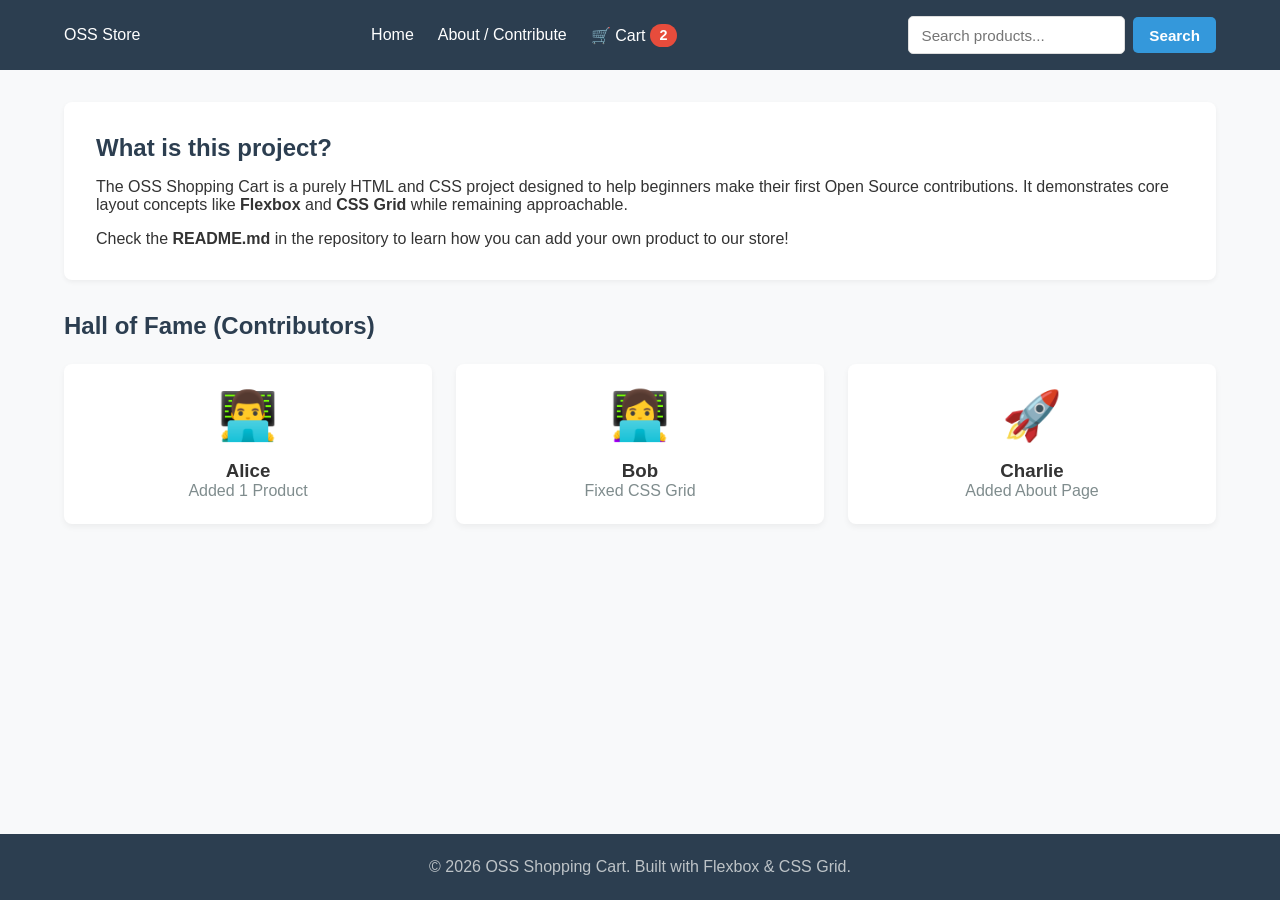
==== src/about.html @ 7c5ef5cb "Clean up HTML formatting in about.html Removed unnecessary line breaks in the project description se" ====
<!doctype html>
<html lang="en">
  <head>
    <meta charset="UTF-8" />
    <meta name="viewport" content="width=device-width, initial-scale=1.0" />
    <title>About Us - OSS Store</title>
    <link rel="stylesheet" href="style.css" />
  </head>

  <body>
    <nav>
      <a href="index.html" class="logo">OSS Store</a>

      <div class="nav-links">
        <a href="index.html">Home</a>
        <a href="about.html">About / Contribute</a>
        <a href="cart.html" class="cart-link">
          🛒 Cart <span class="cart-badge">2</span>
        </a>
      </div>

      <form class="search-form" action="index.html" method="get" role="search">
        <input
          type="search"
          name="q"
          placeholder="Search products..."
          aria-label="Search products"
        />
        <button type="submit">Search</button>
      </form>
    </nav>

    <main>
      <div class="about-section">
        <section
          style="
            background: white;
            padding: 2rem;
            border-radius: 8px;
            box-shadow: 0 2px 5px rgba(0, 0, 0, 0.05);
          "
        >
          <h2 style="color: #2c3e50; margin-bottom: 1rem">What is this project?</h2>

          <p style="margin-bottom: 1rem">
            The OSS Shopping Cart is a purely HTML and CSS project designed to
            help beginners make their first Open Source contributions. It
            demonstrates core layout concepts like
            <strong>Flexbox</strong> and <strong>CSS Grid</strong> while
            remaining approachable.
          </p>

          <p>
            Check the <strong>README.md</strong> in the repository to learn how
            you can add your own product to our store!
          </p>
        </section>

        <section>
          <h2 style="color: #2c3e50; margin-bottom: 1.5rem">
            Hall of Fame (Contributors)
          </h2>

          <!-- Contributors Grid using CSS Grid -->
          <div class="contributor-grid">
            <div class="contributor-card">
              <div class="avatar">👨‍💻</div>
              <h3>Alice</h3>
              <p style="color: #7f8c8d">Added 1 Product</p>
            </div>

            <div class="contributor-card">
              <div class="avatar">👩‍💻</div>
              <h3>Bob</h3>
              <p style="color: #7f8c8d">Fixed CSS Grid</p>
            </div>

            <div class="contributor-card">
              <div class="avatar">🚀</div>
              <h3>Charlie</h3>
              <p style="color: #7f8c8d">Added About Page</p>
            </div>

            <!-- NEW CONTRIBUTORS: Add your contributor card here! -->
          </div>
        </section>
      </div>
    </main>

    <footer>
      <p>&copy; 2026 OSS Shopping Cart. Built with Flexbox & CSS Grid.</p>
    </footer>
  </body>
</html>
---- src/style.css ----
/* Reset */
* {
  box-sizing: border-box;
  margin: 0;
  padding: 0;
}

body {
  font-family: "Segoe UI", sans-serif;
  background-color: #f8f9fa;
  color: #333;
  display: flex;
  flex-direction: column;
  min-height: 100vh;
}

/* Navigation (Flexbox) */
nav {
  display: flex;
  justify-content: space-between;
  align-items: center;
  flex-wrap: wrap;
  gap: 1rem;
  background-color: #2c3e50;
  padding: 1rem 5%;
  color: white;
}

/* Logo */
.logo {
  color: white;
  text-decoration: none;
}

/* Navigation Links */
.nav-links {
  display: flex;
  gap: 1.5rem;
  align-items: center;
}

.nav-links a {
  color: white;
  text-decoration: none;
  font-weight: 500;
  transition: color 0.3s;
}

.nav-links a:hover {
  color: #3498db;
}

/* Cart Badge */
.cart-badge {
  background-color: #e74c3c;
  padding: 0.2rem 0.6rem;
  border-radius: 12px;
  font-size: 0.9rem;
  font-weight: bold;
}

/* Search Bar (Flexbox) */
.search-form {
  display: flex;
  align-items: center;
  gap: 0.5rem;
}

.search-form input {
  padding: 0.6rem 0.8rem;
  border: 1px solid #ddd;
  border-radius: 5px;
  outline: none;
  font-size: 0.95rem;
  min-width: 180px;
}

.search-form input:focus {
  border-color: #3498db;
}

.search-form button {
  padding: 0.6rem 1rem;
  background-color: #3498db;
  color: white;
  border: none;
  border-radius: 5px;
  cursor: pointer;
  font-size: 0.95rem;
  font-weight: bold;
  transition: background-color 0.2s;
}

.search-form button:hover {
  background-color: #2980b9;
}

/* Main Content */
main {
  flex: 1;
  padding: 2rem 5%;
}

/* Hero Section (Flexbox) */
.hero {
  display: flex;
  flex-direction: column;
  align-items: center;
  justify-content: center;
  text-align: center;
  background-color: #3498db;
  color: white;
  padding: 3rem 2rem;
  border-radius: 10px;
  margin-bottom: 2rem;
}

.hero h2 {
  font-size: 2.5rem;
  margin-bottom: 1rem;
}

.hero p {
  font-size: 1.2rem;
  max-width: 600px;
}

/* Categories (Grid) */
.categories {
  margin-bottom: 3rem;
}

.category-grid {
  display: grid;
  grid-template-columns: repeat(auto-fit, minmax(150px, 1fr));
  gap: 1rem;
  margin-top: 1rem;
}

.category-card {
  background: white;
  padding: 1.5rem;
  text-align: center;
  border-radius: 8px;
  box-shadow: 0 2px 5px rgba(0, 0, 0, 0.05);
  font-weight: bold;
  color: #2c3e50;
  border: 1px solid #e1e8ed;
}

/* Products (Grid) */
.products-header {
  display: flex;
  justify-content: space-between;
  align-items: center;
  margin-bottom: 1.5rem;
}

.product-grid {
  display: grid;
  grid-template-columns: repeat(auto-fill, minmax(220px, 1fr));
  gap: 1.5rem;
}

.product-card {
  display: flex;
  flex-direction: column;
  background: #fff;
  border-radius: 8px;
  padding: 1.5rem;
  text-align: center;
  box-shadow: 0 4px 6px rgba(0, 0, 0, 0.1);
  transition: transform 0.2s;
  border: 1px solid #eee;
}

.product-card:hover {
  transform: translateY(-5px);
}

.product-image {
  font-size: 4rem;
  margin-bottom: 1rem;
}

.product-card h3 {
  margin-bottom: 0.5rem;
  color: #2c3e50;
}

.price {
  color: #e74c3c;
  font-weight: bold;
  font-size: 1.2rem;
  margin-bottom: 1rem;
  flex-grow: 1;
}

.add-to-cart {
  background-color: #3498db;
  color: white;
  border: none;
  padding: 0.7rem 1rem;
  border-radius: 4px;
  cursor: pointer;
  font-size: 1rem;
  font-weight: bold;
  transition: 0.2s;
}

.add-to-cart:hover {
  background-color: #2980b9;
}

/* Dedicated Cart Page Layout (Grid & Flexbox) */
.cart-page-layout {
  display: grid;
  grid-template-columns: 2fr 1fr;
  gap: 2rem;
}

.cart-list {
  display: flex;
  flex-direction: column;
  gap: 1rem;
}

.cart-list-item {
  display: flex;
  align-items: center;
  justify-content: space-between;
  background: white;
  padding: 1rem;
  border-radius: 8px;
  box-shadow: 0 2px 4px rgba(0, 0, 0, 0.05);
}

.cart-item-details {
  display: flex;
  align-items: center;
  gap: 1rem;
}

.cart-item-img {
  font-size: 2.5rem;
}

.cart-summary {
  background: white;
  padding: 1.5rem;
  border-radius: 8px;
  box-shadow: 0 4px 6px rgba(0, 0, 0, 0.1);
  height: fit-content;
  display: flex;
  flex-direction: column;
  gap: 1rem;
}

.summary-row {
  display: flex;
  justify-content: space-between;
  border-bottom: 1px solid #eee;
  padding-bottom: 0.5rem;
}

.summary-total {
  display: flex;
  justify-content: space-between;
  font-size: 1.3rem;
  font-weight: bold;
  margin-top: 0.5rem;
}

.checkout-btn {
  background-color: #2ecc71;
  color: white;
  border: none;
  padding: 1rem;
  border-radius: 4px;
  font-size: 1.1rem;
  font-weight: bold;
  cursor: pointer;
  transition: 0.2s;
}

.checkout-btn:hover {
  background-color: #27ae60;
}

/* About Page (Grid + Flexbox) */
.about-section {
  display: flex;
  flex-direction: column;
  gap: 2rem;
}

.contributor-grid {
  display: grid;
  grid-template-columns: repeat(auto-fit, minmax(200px, 1fr));
  gap: 1.5rem;
}

.contributor-card {
  display: flex;
  flex-direction: column;
  align-items: center;
  background: white;
  padding: 1.5rem;
  border-radius: 8px;
  box-shadow: 0 3px 6px rgba(0, 0, 0, 0.05);
}

.avatar {
  font-size: 3rem;
  margin-bottom: 1rem;
}

/* Footer (Flexbox) */
footer {
  display: flex;
  justify-content: center;
  align-items: center;
  padding: 1.5rem;
  background-color: #2c3e50;
  color: #bdc3c7;
  margin-top: auto;
}

/* Responsive Navigation */
@media (max-width: 900px) {
  nav {
    justify-content: center;
  }

  .search-form {
    width: 100%;
  }

  .search-form input {
    flex: 1;
    min-width: 0;
  }
}

/* Mobile Screens */
@media (max-width: 480px) {
  nav {
    flex-direction: column;
    align-items: stretch;
  }

  .nav-links {
    flex-wrap: wrap;
    justify-content: center;
    gap: 1rem;
  }

  .search-form {
    width: 100%;
  }

  .search-form input {
    flex: 1;
    min-width: 0;
  }

  .hero h2 {
    font-size: 1.8rem;
  }

  .products-header {
    flex-direction: column;
    align-items: flex-start;
    gap: 0.5rem;
  }

  .cart-page-layout {
    grid-template-columns: 1fr;
  }
}
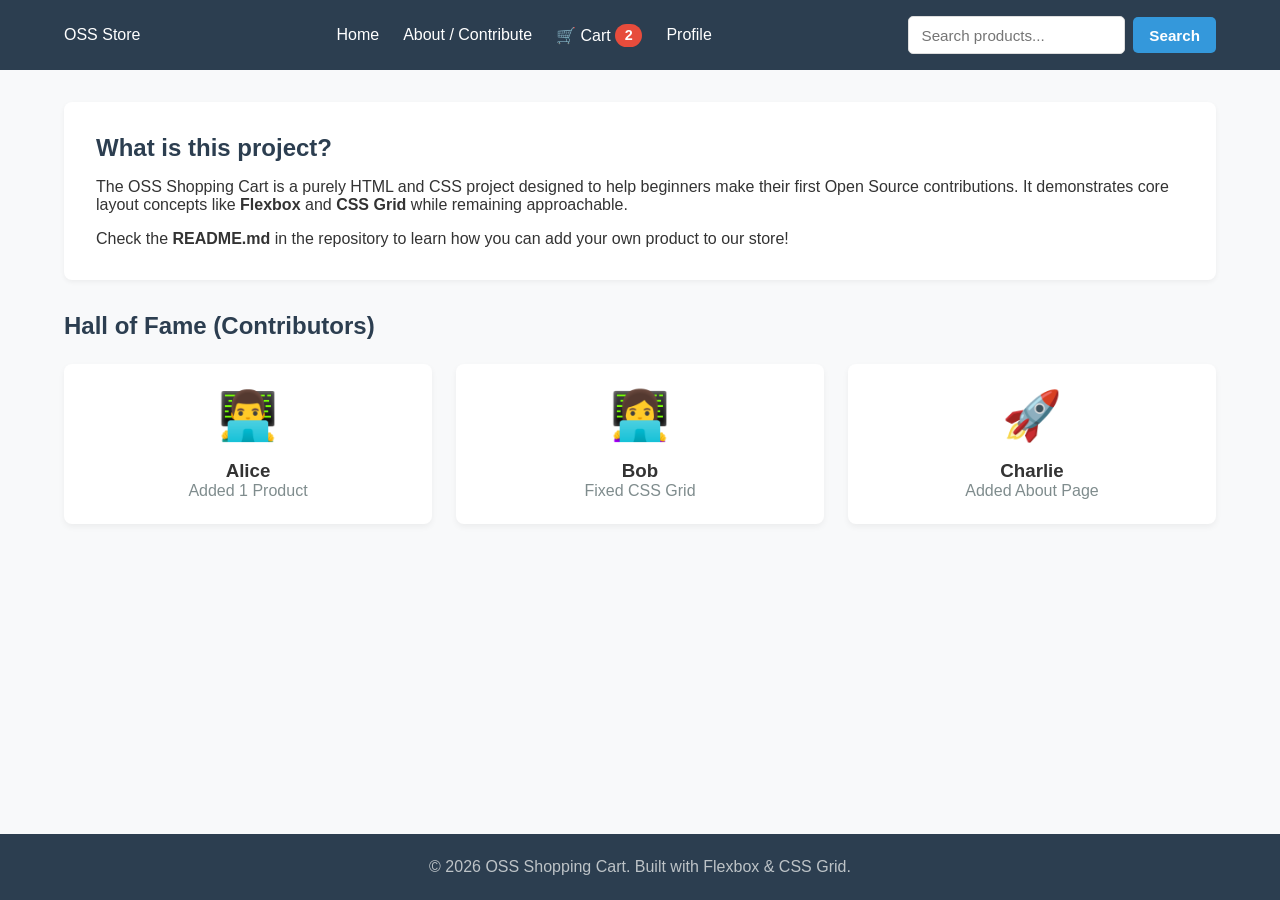
==== commit ae8475dc: "Add user profile page and navbar navigation" ====
--- a/src/about.html
+++ b/src/about.html
@@ -14,9 +14,8 @@
       <div class="nav-links">
         <a href="index.html">Home</a>
         <a href="about.html">About / Contribute</a>
-        <a href="cart.html" class="cart-link">
-          🛒 Cart <span class="cart-badge">2</span>
-        </a>
+        <a href="cart.html" class="cart-link"> 🛒 Cart <span class="cart-badge">2</span> </a>
+        <a href="profile.html">Profile</a>
       </div>
 
       <form class="search-form" action="index.html" method="get" role="search">
@@ -43,23 +42,19 @@
           <h2 style="color: #2c3e50; margin-bottom: 1rem">What is this project?</h2>
 
           <p style="margin-bottom: 1rem">
-            The OSS Shopping Cart is a purely HTML and CSS project designed to
-            help beginners make their first Open Source contributions. It
-            demonstrates core layout concepts like
-            <strong>Flexbox</strong> and <strong>CSS Grid</strong> while
-            remaining approachable.
+            The OSS Shopping Cart is a purely HTML and CSS project designed to help beginners make
+            their first Open Source contributions. It demonstrates core layout concepts like
+            <strong>Flexbox</strong> and <strong>CSS Grid</strong> while remaining approachable.
           </p>
 
           <p>
-            Check the <strong>README.md</strong> in the repository to learn how
-            you can add your own product to our store!
+            Check the <strong>README.md</strong> in the repository to learn how you can add your own
+            product to our store!
           </p>
         </section>
 
         <section>
-          <h2 style="color: #2c3e50; margin-bottom: 1.5rem">
-            Hall of Fame (Contributors)
-          </h2>
+          <h2 style="color: #2c3e50; margin-bottom: 1.5rem">Hall of Fame (Contributors)</h2>
 
           <!-- Contributors Grid using CSS Grid -->
           <div class="contributor-grid">
--- a/src/style.css
+++ b/src/style.css
@@ -315,6 +315,104 @@
   margin-bottom: 1rem;
 }
 
+/* Profile Page (Flexbox & Grid) */
+.profile-container {
+  display: flex;
+  justify-content: center;
+  align-items: center;
+  padding: 2rem 0;
+}
+
+.profile-card {
+  display: flex;
+  flex-direction: column;
+  align-items: center;
+  background: white;
+  border-radius: 8px;
+  padding: 2.5rem 2rem;
+  box-shadow: 0 4px 6px rgba(0, 0, 0, 0.1);
+  border: 1px solid #eee;
+  max-width: 460px;
+  width: 100%;
+  text-align: center;
+}
+
+.profile-avatar {
+  width: 96px;
+  height: 96px;
+  display: flex;
+  align-items: center;
+  justify-content: center;
+  font-size: 3.5rem;
+  background-color: #f0f4f8;
+  border-radius: 50%;
+  border: 3px solid #3498db;
+  margin-bottom: 1rem;
+}
+
+.profile-card h2 {
+  color: #2c3e50;
+  font-size: 1.8rem;
+  margin-bottom: 0.3rem;
+}
+
+.profile-email {
+  color: #7f8c8d;
+  font-size: 1rem;
+  margin-bottom: 1.5rem;
+}
+
+.profile-info-grid {
+  display: grid;
+  grid-template-columns: repeat(2, 1fr);
+  gap: 1rem;
+  width: 100%;
+  margin-bottom: 2rem;
+  padding: 1.2rem;
+  background-color: #f8f9fa;
+  border-radius: 6px;
+  border: 1px solid #e1e8ed;
+}
+
+.profile-info-item {
+  display: flex;
+  flex-direction: column;
+  align-items: flex-start;
+  gap: 0.25rem;
+  text-align: left;
+}
+
+.info-label {
+  font-size: 0.8rem;
+  color: #7f8c8d;
+  text-transform: uppercase;
+  letter-spacing: 0.5px;
+  font-weight: 600;
+}
+
+.info-value {
+  font-size: 0.95rem;
+  color: #2c3e50;
+  font-weight: 600;
+}
+
+.edit-profile-btn {
+  background-color: #3498db;
+  color: white;
+  border: none;
+  padding: 0.8rem 1.8rem;
+  border-radius: 4px;
+  cursor: pointer;
+  font-size: 1rem;
+  font-weight: bold;
+  transition: 0.2s;
+  width: 100%;
+}
+
+.edit-profile-btn:hover {
+  background-color: #2980b9;
+}
+
 /* Footer (Flexbox) */
 footer {
   display: flex;
@@ -377,4 +475,12 @@
   .cart-page-layout {
     grid-template-columns: 1fr;
   }
-}
+
+  .profile-info-grid {
+    grid-template-columns: 1fr;
+  }
+
+  .profile-card {
+    padding: 1.5rem 1rem;
+  }
+}
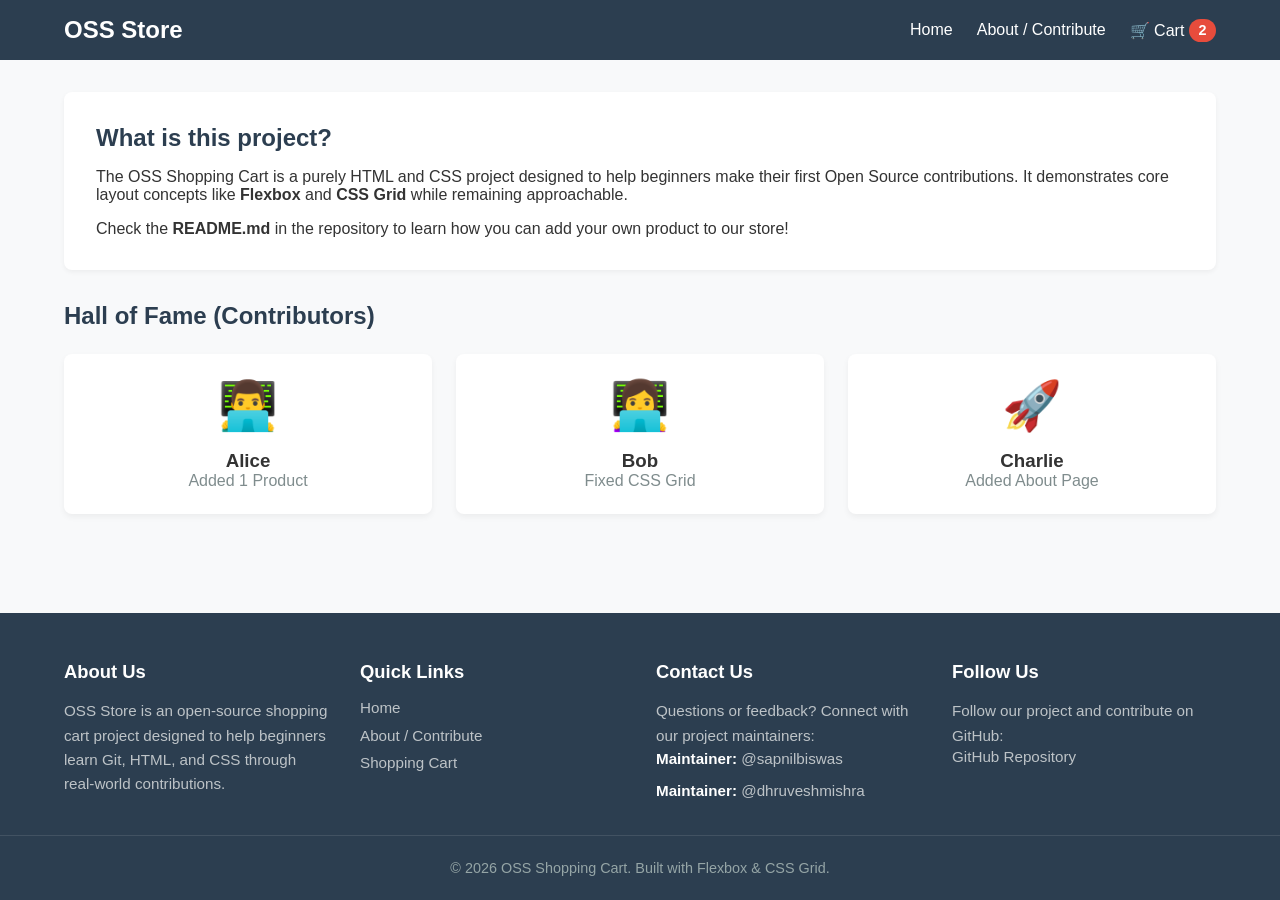
==== commit 4d3c1ade: "feat: enhance responsive footer layout" ====
--- a/src/about.html
+++ b/src/about.html
@@ -6,27 +6,14 @@
     <title>About Us - OSS Store</title>
     <link rel="stylesheet" href="style.css" />
   </head>
-
   <body>
     <nav>
-      <a href="index.html" class="logo">OSS Store</a>
-
+      <h1><a href="index.html" style="color: white; text-decoration: none">OSS Store</a></h1>
       <div class="nav-links">
         <a href="index.html">Home</a>
         <a href="about.html">About / Contribute</a>
-        <a href="cart.html" class="cart-link"> 🛒 Cart <span class="cart-badge">2</span> </a>
-        <a href="profile.html">Profile</a>
+        <a href="cart.html" class="cart-link">🛒 Cart <span class="cart-badge">2</span></a>
       </div>
-
-      <form class="search-form" action="index.html" method="get" role="search">
-        <input
-          type="search"
-          name="q"
-          placeholder="Search products..."
-          aria-label="Search products"
-        />
-        <button type="submit">Search</button>
-      </form>
     </nav>
 
     <main>
@@ -40,13 +27,11 @@
           "
         >
           <h2 style="color: #2c3e50; margin-bottom: 1rem">What is this project?</h2>
-
           <p style="margin-bottom: 1rem">
             The OSS Shopping Cart is a purely HTML and CSS project designed to help beginners make
             their first Open Source contributions. It demonstrates core layout concepts like
             <strong>Flexbox</strong> and <strong>CSS Grid</strong> while remaining approachable.
           </p>
-
           <p>
             Check the <strong>README.md</strong> in the repository to learn how you can add your own
             product to our store!
@@ -82,8 +67,59 @@
       </div>
     </main>
 
-    <footer>
-      <p>&copy; 2026 OSS Shopping Cart. Built with Flexbox & CSS Grid.</p>
+    <footer class="site-footer">
+      <div class="footer-container">
+        <!-- About Us -->
+        <div class="footer-col">
+          <h3>About Us</h3>
+          <p>
+            OSS Store is an open-source shopping cart project designed to help beginners learn Git,
+            HTML, and CSS through real-world contributions.
+          </p>
+        </div>
+
+        <!-- Quick Links -->
+        <div class="footer-col">
+          <h3>Quick Links</h3>
+          <ul class="footer-links">
+            <li><a href="index.html">Home</a></li>
+            <li><a href="about.html">About / Contribute</a></li>
+            <li><a href="cart.html">Shopping Cart</a></li>
+          </ul>
+        </div>
+
+        <!-- Contact Us -->
+        <div class="footer-col">
+          <h3>Contact Us</h3>
+          <p>Questions or feedback? Connect with our project maintainers:</p>
+          <ul class="footer-contact-list">
+            <li><span>Maintainer:</span> @sapnilbiswas</li>
+            <li><span>Maintainer:</span> @dhruveshmishra</li>
+          </ul>
+        </div>
+
+        <!-- Follow Us -->
+        <div class="footer-col">
+          <h3>Follow Us</h3>
+          <p>Follow our project and contribute on GitHub:</p>
+          <ul class="footer-links">
+            <li>
+              <a
+                href="https://github.com/harshfi/opensourceMiraiRgiFirstYear"
+                target="_blank"
+                rel="noopener noreferrer"
+              >
+                GitHub Repository
+              </a>
+            </li>
+          </ul>
+        </div>
+      </div>
+
+      <!-- Copyright Information -->
+      <div class="footer-bottom">
+        <p>&copy; 2026 OSS Shopping Cart. Built with Flexbox &amp; CSS Grid.</p>
+      </div>
     </footer>
   </body>
 </html>
--- a/src/style.css
+++ b/src/style.css
@@ -4,7 +4,6 @@
   margin: 0;
   padding: 0;
 }
-
 body {
   font-family: "Segoe UI", sans-serif;
   background-color: #f8f9fa;
@@ -19,38 +18,24 @@
   display: flex;
   justify-content: space-between;
   align-items: center;
-  flex-wrap: wrap;
-  gap: 1rem;
   background-color: #2c3e50;
   padding: 1rem 5%;
   color: white;
 }
-
-/* Logo */
-.logo {
-  color: white;
-  text-decoration: none;
-}
-
-/* Navigation Links */
 .nav-links {
   display: flex;
   gap: 1.5rem;
   align-items: center;
 }
-
 .nav-links a {
   color: white;
   text-decoration: none;
   font-weight: 500;
   transition: color 0.3s;
 }
-
 .nav-links a:hover {
   color: #3498db;
 }
-
-/* Cart Badge */
 .cart-badge {
   background-color: #e74c3c;
   padding: 0.2rem 0.6rem;
@@ -59,42 +44,6 @@
   font-weight: bold;
 }
 
-/* Search Bar (Flexbox) */
-.search-form {
-  display: flex;
-  align-items: center;
-  gap: 0.5rem;
-}
-
-.search-form input {
-  padding: 0.6rem 0.8rem;
-  border: 1px solid #ddd;
-  border-radius: 5px;
-  outline: none;
-  font-size: 0.95rem;
-  min-width: 180px;
-}
-
-.search-form input:focus {
-  border-color: #3498db;
-}
-
-.search-form button {
-  padding: 0.6rem 1rem;
-  background-color: #3498db;
-  color: white;
-  border: none;
-  border-radius: 5px;
-  cursor: pointer;
-  font-size: 0.95rem;
-  font-weight: bold;
-  transition: background-color 0.2s;
-}
-
-.search-form button:hover {
-  background-color: #2980b9;
-}
-
 /* Main Content */
 main {
   flex: 1;
@@ -114,12 +63,10 @@
   border-radius: 10px;
   margin-bottom: 2rem;
 }
-
 .hero h2 {
   font-size: 2.5rem;
   margin-bottom: 1rem;
 }
-
 .hero p {
   font-size: 1.2rem;
   max-width: 600px;
@@ -129,14 +76,12 @@
 .categories {
   margin-bottom: 3rem;
 }
-
 .category-grid {
   display: grid;
   grid-template-columns: repeat(auto-fit, minmax(150px, 1fr));
   gap: 1rem;
   margin-top: 1rem;
 }
-
 .category-card {
   background: white;
   padding: 1.5rem;
@@ -155,13 +100,11 @@
   align-items: center;
   margin-bottom: 1.5rem;
 }
-
 .product-grid {
   display: grid;
   grid-template-columns: repeat(auto-fill, minmax(220px, 1fr));
   gap: 1.5rem;
 }
-
 .product-card {
   display: flex;
   flex-direction: column;
@@ -173,21 +116,17 @@
   transition: transform 0.2s;
   border: 1px solid #eee;
 }
-
 .product-card:hover {
   transform: translateY(-5px);
 }
-
 .product-image {
   font-size: 4rem;
   margin-bottom: 1rem;
 }
-
 .product-card h3 {
   margin-bottom: 0.5rem;
   color: #2c3e50;
 }
-
 .price {
   color: #e74c3c;
   font-weight: bold;
@@ -195,7 +134,6 @@
   margin-bottom: 1rem;
   flex-grow: 1;
 }
-
 .add-to-cart {
   background-color: #3498db;
   color: white;
@@ -207,7 +145,6 @@
   font-weight: bold;
   transition: 0.2s;
 }
-
 .add-to-cart:hover {
   background-color: #2980b9;
 }
@@ -218,13 +155,16 @@
   grid-template-columns: 2fr 1fr;
   gap: 2rem;
 }
-
+@media (max-width: 768px) {
+  .cart-page-layout {
+    grid-template-columns: 1fr;
+  }
+}
 .cart-list {
   display: flex;
   flex-direction: column;
   gap: 1rem;
 }
-
 .cart-list-item {
   display: flex;
   align-items: center;
@@ -234,17 +174,14 @@
   border-radius: 8px;
   box-shadow: 0 2px 4px rgba(0, 0, 0, 0.05);
 }
-
 .cart-item-details {
   display: flex;
   align-items: center;
   gap: 1rem;
 }
-
 .cart-item-img {
   font-size: 2.5rem;
 }
-
 .cart-summary {
   background: white;
   padding: 1.5rem;
@@ -255,14 +192,12 @@
   flex-direction: column;
   gap: 1rem;
 }
-
 .summary-row {
   display: flex;
   justify-content: space-between;
   border-bottom: 1px solid #eee;
   padding-bottom: 0.5rem;
 }
-
 .summary-total {
   display: flex;
   justify-content: space-between;
@@ -270,7 +205,6 @@
   font-weight: bold;
   margin-top: 0.5rem;
 }
-
 .checkout-btn {
   background-color: #2ecc71;
   color: white;
@@ -282,7 +216,6 @@
   cursor: pointer;
   transition: 0.2s;
 }
-
 .checkout-btn:hover {
   background-color: #27ae60;
 }
@@ -293,13 +226,11 @@
   flex-direction: column;
   gap: 2rem;
 }
-
 .contributor-grid {
   display: grid;
   grid-template-columns: repeat(auto-fit, minmax(200px, 1fr));
   gap: 1.5rem;
 }
-
 .contributor-card {
   display: flex;
   flex-direction: column;
@@ -309,178 +240,101 @@
   border-radius: 8px;
   box-shadow: 0 3px 6px rgba(0, 0, 0, 0.05);
 }
-
 .avatar {
   font-size: 3rem;
   margin-bottom: 1rem;
 }
 
-/* Profile Page (Flexbox & Grid) */
-.profile-container {
-  display: flex;
-  justify-content: center;
-  align-items: center;
-  padding: 2rem 0;
-}
-
-.profile-card {
-  display: flex;
-  flex-direction: column;
-  align-items: center;
-  background: white;
-  border-radius: 8px;
-  padding: 2.5rem 2rem;
-  box-shadow: 0 4px 6px rgba(0, 0, 0, 0.1);
-  border: 1px solid #eee;
-  max-width: 460px;
-  width: 100%;
-  text-align: center;
-}
-
-.profile-avatar {
-  width: 96px;
-  height: 96px;
-  display: flex;
-  align-items: center;
-  justify-content: center;
-  font-size: 3.5rem;
-  background-color: #f0f4f8;
-  border-radius: 50%;
-  border: 3px solid #3498db;
-  margin-bottom: 1rem;
-}
-
-.profile-card h2 {
-  color: #2c3e50;
-  font-size: 1.8rem;
-  margin-bottom: 0.3rem;
-}
-
-.profile-email {
-  color: #7f8c8d;
-  font-size: 1rem;
-  margin-bottom: 1.5rem;
-}
-
-.profile-info-grid {
-  display: grid;
-  grid-template-columns: repeat(2, 1fr);
-  gap: 1rem;
-  width: 100%;
-  margin-bottom: 2rem;
-  padding: 1.2rem;
-  background-color: #f8f9fa;
-  border-radius: 6px;
-  border: 1px solid #e1e8ed;
-}
-
-.profile-info-item {
-  display: flex;
-  flex-direction: column;
-  align-items: flex-start;
-  gap: 0.25rem;
-  text-align: left;
-}
-
-.info-label {
-  font-size: 0.8rem;
-  color: #7f8c8d;
-  text-transform: uppercase;
-  letter-spacing: 0.5px;
-  font-weight: 600;
-}
-
-.info-value {
-  font-size: 0.95rem;
-  color: #2c3e50;
-  font-weight: 600;
-}
-
-.edit-profile-btn {
-  background-color: #3498db;
-  color: white;
-  border: none;
-  padding: 0.8rem 1.8rem;
-  border-radius: 4px;
-  cursor: pointer;
-  font-size: 1rem;
-  font-weight: bold;
-  transition: 0.2s;
-  width: 100%;
-}
-
-.edit-profile-btn:hover {
-  background-color: #2980b9;
-}
-
-/* Footer (Flexbox) */
+/* Footer (CSS Grid & Flexbox) */
 footer {
-  display: flex;
-  justify-content: center;
-  align-items: center;
-  padding: 1.5rem;
+  margin-top: auto;
   background-color: #2c3e50;
   color: #bdc3c7;
-  margin-top: auto;
-}
-
-/* Responsive Navigation */
+  display: flex;
+  flex-direction: column;
+}
+
+.footer-container {
+  display: grid;
+  grid-template-columns: repeat(4, 1fr);
+  gap: 2rem;
+  padding: 3rem 5% 2rem;
+  width: 100%;
+}
+
+.footer-col h3 {
+  color: #ffffff;
+  font-size: 1.15rem;
+  margin-bottom: 1rem;
+}
+
+.footer-col p {
+  font-size: 0.95rem;
+  line-height: 1.6;
+  color: #bdc3c7;
+}
+
+.footer-links,
+.footer-contact-list {
+  list-style: none;
+  padding: 0;
+  margin: 0;
+  display: flex;
+  flex-direction: column;
+  gap: 0.6rem;
+}
+
+.footer-links a {
+  color: #bdc3c7;
+  text-decoration: none;
+  font-size: 0.95rem;
+  transition:
+    color 0.2s,
+    padding-left 0.2s;
+  display: inline-block;
+}
+
+.footer-links a:hover {
+  color: #3498db;
+  padding-left: 4px;
+}
+
+.footer-contact-list li {
+  font-size: 0.95rem;
+  color: #bdc3c7;
+  line-height: 1.5;
+}
+
+.footer-contact-list li span {
+  color: #ffffff;
+  font-weight: 600;
+}
+
+.footer-bottom {
+  border-top: 1px solid rgba(255, 255, 255, 0.1);
+  padding: 1.5rem 5%;
+  text-align: center;
+  font-size: 0.9rem;
+  color: #95a5a6;
+}
+
+/* Tablet Screens (Footer) */
 @media (max-width: 900px) {
-  nav {
-    justify-content: center;
+  .footer-container {
+    grid-template-columns: repeat(2, 1fr);
+    gap: 2rem;
   }
-
-  .search-form {
-    width: 100%;
+}
+
+/* Mobile Screens (Footer) */
+@media (max-width: 480px) {
+  .footer-container {
+    grid-template-columns: 1fr;
+    gap: 1.5rem;
+    padding: 2rem 5% 1.5rem;
   }
 
-  .search-form input {
-    flex: 1;
-    min-width: 0;
+  .footer-bottom {
+    padding: 1rem 5%;
   }
 }
-
-/* Mobile Screens */
-@media (max-width: 480px) {
-  nav {
-    flex-direction: column;
-    align-items: stretch;
-  }
-
-  .nav-links {
-    flex-wrap: wrap;
-    justify-content: center;
-    gap: 1rem;
-  }
-
-  .search-form {
-    width: 100%;
-  }
-
-  .search-form input {
-    flex: 1;
-    min-width: 0;
-  }
-
-  .hero h2 {
-    font-size: 1.8rem;
-  }
-
-  .products-header {
-    flex-direction: column;
-    align-items: flex-start;
-    gap: 0.5rem;
-  }
-
-  .cart-page-layout {
-    grid-template-columns: 1fr;
-  }
-
-  .profile-info-grid {
-    grid-template-columns: 1fr;
-  }
-
-  .profile-card {
-    padding: 1.5rem 1rem;
-  }
-}
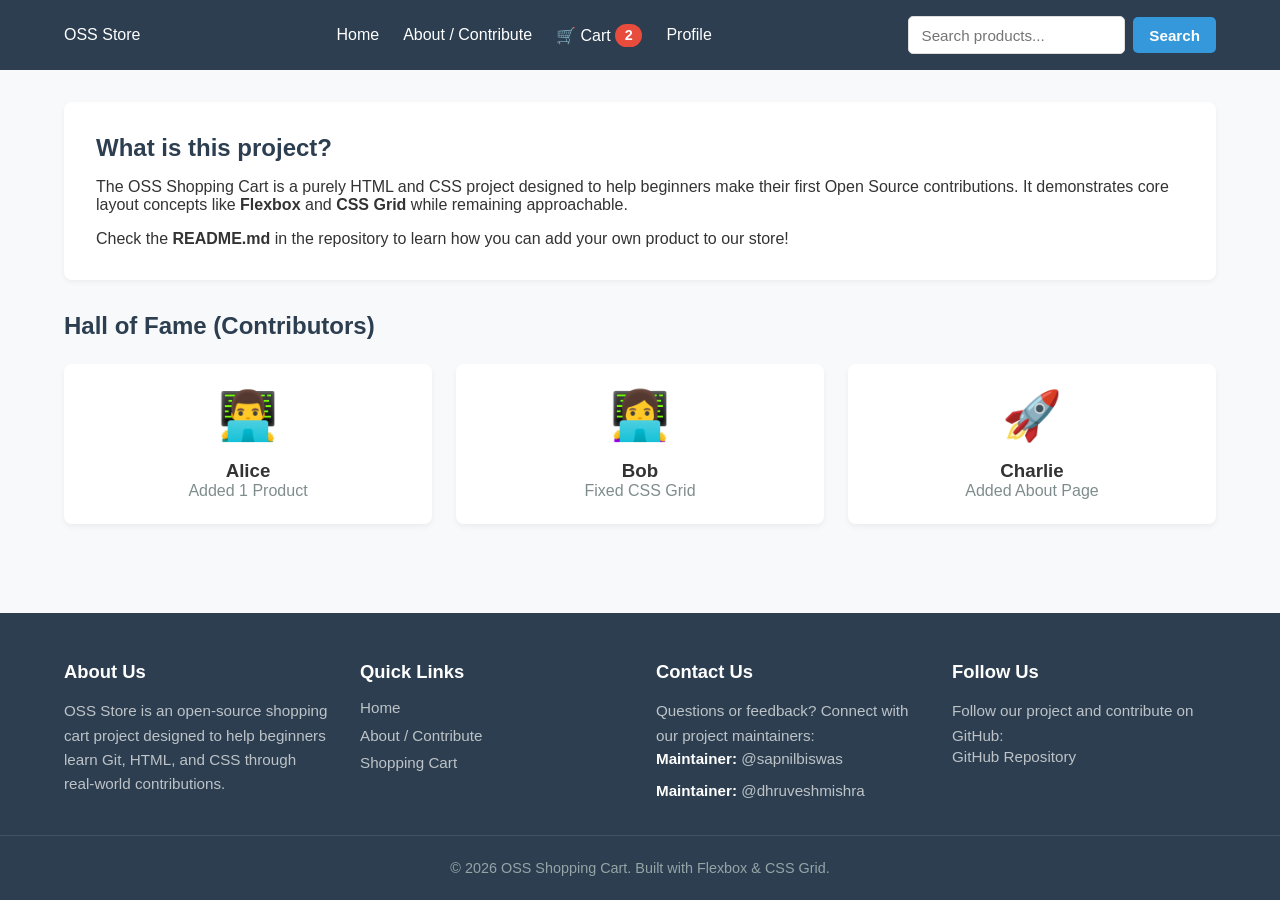
==== commit b8c90656: "Merge branch 'upstream/bg' into feat/enhance-footer-layout" ====
--- a/src/about.html
+++ b/src/about.html
@@ -6,14 +6,27 @@
     <title>About Us - OSS Store</title>
     <link rel="stylesheet" href="style.css" />
   </head>
+
   <body>
     <nav>
-      <h1><a href="index.html" style="color: white; text-decoration: none">OSS Store</a></h1>
+      <a href="index.html" class="logo">OSS Store</a>
+
       <div class="nav-links">
         <a href="index.html">Home</a>
         <a href="about.html">About / Contribute</a>
-        <a href="cart.html" class="cart-link">🛒 Cart <span class="cart-badge">2</span></a>
+        <a href="cart.html" class="cart-link"> 🛒 Cart <span class="cart-badge">2</span> </a>
+        <a href="profile.html">Profile</a>
       </div>
+
+      <form class="search-form" action="index.html" method="get" role="search">
+        <input
+          type="search"
+          name="q"
+          placeholder="Search products..."
+          aria-label="Search products"
+        />
+        <button type="submit">Search</button>
+      </form>
     </nav>
 
     <main>
@@ -27,11 +40,13 @@
           "
         >
           <h2 style="color: #2c3e50; margin-bottom: 1rem">What is this project?</h2>
+
           <p style="margin-bottom: 1rem">
             The OSS Shopping Cart is a purely HTML and CSS project designed to help beginners make
             their first Open Source contributions. It demonstrates core layout concepts like
             <strong>Flexbox</strong> and <strong>CSS Grid</strong> while remaining approachable.
           </p>
+
           <p>
             Check the <strong>README.md</strong> in the repository to learn how you can add your own
             product to our store!
--- a/src/style.css
+++ b/src/style.css
@@ -4,6 +4,7 @@
   margin: 0;
   padding: 0;
 }
+
 body {
   font-family: "Segoe UI", sans-serif;
   background-color: #f8f9fa;
@@ -18,24 +19,38 @@
   display: flex;
   justify-content: space-between;
   align-items: center;
+  flex-wrap: wrap;
+  gap: 1rem;
   background-color: #2c3e50;
   padding: 1rem 5%;
   color: white;
 }
+
+/* Logo */
+.logo {
+  color: white;
+  text-decoration: none;
+}
+
+/* Navigation Links */
 .nav-links {
   display: flex;
   gap: 1.5rem;
   align-items: center;
 }
+
 .nav-links a {
   color: white;
   text-decoration: none;
   font-weight: 500;
   transition: color 0.3s;
 }
+
 .nav-links a:hover {
   color: #3498db;
 }
+
+/* Cart Badge */
 .cart-badge {
   background-color: #e74c3c;
   padding: 0.2rem 0.6rem;
@@ -44,6 +59,42 @@
   font-weight: bold;
 }
 
+/* Search Bar (Flexbox) */
+.search-form {
+  display: flex;
+  align-items: center;
+  gap: 0.5rem;
+}
+
+.search-form input {
+  padding: 0.6rem 0.8rem;
+  border: 1px solid #ddd;
+  border-radius: 5px;
+  outline: none;
+  font-size: 0.95rem;
+  min-width: 180px;
+}
+
+.search-form input:focus {
+  border-color: #3498db;
+}
+
+.search-form button {
+  padding: 0.6rem 1rem;
+  background-color: #3498db;
+  color: white;
+  border: none;
+  border-radius: 5px;
+  cursor: pointer;
+  font-size: 0.95rem;
+  font-weight: bold;
+  transition: background-color 0.2s;
+}
+
+.search-form button:hover {
+  background-color: #2980b9;
+}
+
 /* Main Content */
 main {
   flex: 1;
@@ -63,10 +114,12 @@
   border-radius: 10px;
   margin-bottom: 2rem;
 }
+
 .hero h2 {
   font-size: 2.5rem;
   margin-bottom: 1rem;
 }
+
 .hero p {
   font-size: 1.2rem;
   max-width: 600px;
@@ -76,12 +129,14 @@
 .categories {
   margin-bottom: 3rem;
 }
+
 .category-grid {
   display: grid;
   grid-template-columns: repeat(auto-fit, minmax(150px, 1fr));
   gap: 1rem;
   margin-top: 1rem;
 }
+
 .category-card {
   background: white;
   padding: 1.5rem;
@@ -100,11 +155,13 @@
   align-items: center;
   margin-bottom: 1.5rem;
 }
+
 .product-grid {
   display: grid;
   grid-template-columns: repeat(auto-fill, minmax(220px, 1fr));
   gap: 1.5rem;
 }
+
 .product-card {
   display: flex;
   flex-direction: column;
@@ -116,17 +173,21 @@
   transition: transform 0.2s;
   border: 1px solid #eee;
 }
+
 .product-card:hover {
   transform: translateY(-5px);
 }
+
 .product-image {
   font-size: 4rem;
   margin-bottom: 1rem;
 }
+
 .product-card h3 {
   margin-bottom: 0.5rem;
   color: #2c3e50;
 }
+
 .price {
   color: #e74c3c;
   font-weight: bold;
@@ -134,6 +195,7 @@
   margin-bottom: 1rem;
   flex-grow: 1;
 }
+
 .add-to-cart {
   background-color: #3498db;
   color: white;
@@ -145,6 +207,7 @@
   font-weight: bold;
   transition: 0.2s;
 }
+
 .add-to-cart:hover {
   background-color: #2980b9;
 }
@@ -155,16 +218,13 @@
   grid-template-columns: 2fr 1fr;
   gap: 2rem;
 }
-@media (max-width: 768px) {
-  .cart-page-layout {
-    grid-template-columns: 1fr;
-  }
-}
+
 .cart-list {
   display: flex;
   flex-direction: column;
   gap: 1rem;
 }
+
 .cart-list-item {
   display: flex;
   align-items: center;
@@ -174,14 +234,17 @@
   border-radius: 8px;
   box-shadow: 0 2px 4px rgba(0, 0, 0, 0.05);
 }
+
 .cart-item-details {
   display: flex;
   align-items: center;
   gap: 1rem;
 }
+
 .cart-item-img {
   font-size: 2.5rem;
 }
+
 .cart-summary {
   background: white;
   padding: 1.5rem;
@@ -192,12 +255,14 @@
   flex-direction: column;
   gap: 1rem;
 }
+
 .summary-row {
   display: flex;
   justify-content: space-between;
   border-bottom: 1px solid #eee;
   padding-bottom: 0.5rem;
 }
+
 .summary-total {
   display: flex;
   justify-content: space-between;
@@ -205,6 +270,7 @@
   font-weight: bold;
   margin-top: 0.5rem;
 }
+
 .checkout-btn {
   background-color: #2ecc71;
   color: white;
@@ -216,6 +282,7 @@
   cursor: pointer;
   transition: 0.2s;
 }
+
 .checkout-btn:hover {
   background-color: #27ae60;
 }
@@ -226,11 +293,13 @@
   flex-direction: column;
   gap: 2rem;
 }
+
 .contributor-grid {
   display: grid;
   grid-template-columns: repeat(auto-fit, minmax(200px, 1fr));
   gap: 1.5rem;
 }
+
 .contributor-card {
   display: flex;
   flex-direction: column;
@@ -240,9 +309,108 @@
   border-radius: 8px;
   box-shadow: 0 3px 6px rgba(0, 0, 0, 0.05);
 }
+
 .avatar {
   font-size: 3rem;
   margin-bottom: 1rem;
+}
+
+/* Profile Page (Flexbox & Grid) */
+.profile-container {
+  display: flex;
+  justify-content: center;
+  align-items: center;
+  padding: 2rem 0;
+}
+
+.profile-card {
+  display: flex;
+  flex-direction: column;
+  align-items: center;
+  background: white;
+  border-radius: 8px;
+  padding: 2.5rem 2rem;
+  box-shadow: 0 4px 6px rgba(0, 0, 0, 0.1);
+  border: 1px solid #eee;
+  max-width: 460px;
+  width: 100%;
+  text-align: center;
+}
+
+.profile-avatar {
+  width: 96px;
+  height: 96px;
+  display: flex;
+  align-items: center;
+  justify-content: center;
+  font-size: 3.5rem;
+  background-color: #f0f4f8;
+  border-radius: 50%;
+  border: 3px solid #3498db;
+  margin-bottom: 1rem;
+}
+
+.profile-card h2 {
+  color: #2c3e50;
+  font-size: 1.8rem;
+  margin-bottom: 0.3rem;
+}
+
+.profile-email {
+  color: #7f8c8d;
+  font-size: 1rem;
+  margin-bottom: 1.5rem;
+}
+
+.profile-info-grid {
+  display: grid;
+  grid-template-columns: repeat(2, 1fr);
+  gap: 1rem;
+  width: 100%;
+  margin-bottom: 2rem;
+  padding: 1.2rem;
+  background-color: #f8f9fa;
+  border-radius: 6px;
+  border: 1px solid #e1e8ed;
+}
+
+.profile-info-item {
+  display: flex;
+  flex-direction: column;
+  align-items: flex-start;
+  gap: 0.25rem;
+  text-align: left;
+}
+
+.info-label {
+  font-size: 0.8rem;
+  color: #7f8c8d;
+  text-transform: uppercase;
+  letter-spacing: 0.5px;
+  font-weight: 600;
+}
+
+.info-value {
+  font-size: 0.95rem;
+  color: #2c3e50;
+  font-weight: 600;
+}
+
+.edit-profile-btn {
+  background-color: #3498db;
+  color: white;
+  border: none;
+  padding: 0.8rem 1.8rem;
+  border-radius: 4px;
+  cursor: pointer;
+  font-size: 1rem;
+  font-weight: bold;
+  transition: 0.2s;
+  width: 100%;
+}
+
+.edit-profile-btn:hover {
+  background-color: #2980b9;
 }
 
 /* Footer (CSS Grid & Flexbox) */
@@ -318,16 +486,71 @@
   color: #95a5a6;
 }
 
-/* Tablet Screens (Footer) */
+/* Responsive Navigation & Tablet Screens */
 @media (max-width: 900px) {
+  nav {
+    justify-content: center;
+  }
+
+  .search-form {
+    width: 100%;
+  }
+
+  .search-form input {
+    flex: 1;
+    min-width: 0;
+  }
+
   .footer-container {
     grid-template-columns: repeat(2, 1fr);
     gap: 2rem;
   }
 }
 
-/* Mobile Screens (Footer) */
+/* Mobile Screens */
 @media (max-width: 480px) {
+  nav {
+    flex-direction: column;
+    align-items: stretch;
+  }
+
+  .nav-links {
+    flex-wrap: wrap;
+    justify-content: center;
+    gap: 1rem;
+  }
+
+  .search-form {
+    width: 100%;
+  }
+
+  .search-form input {
+    flex: 1;
+    min-width: 0;
+  }
+
+  .hero h2 {
+    font-size: 1.8rem;
+  }
+
+  .products-header {
+    flex-direction: column;
+    align-items: flex-start;
+    gap: 0.5rem;
+  }
+
+  .cart-page-layout {
+    grid-template-columns: 1fr;
+  }
+
+  .profile-info-grid {
+    grid-template-columns: 1fr;
+  }
+
+  .profile-card {
+    padding: 1.5rem 1rem;
+  }
+
   .footer-container {
     grid-template-columns: 1fr;
     gap: 1.5rem;
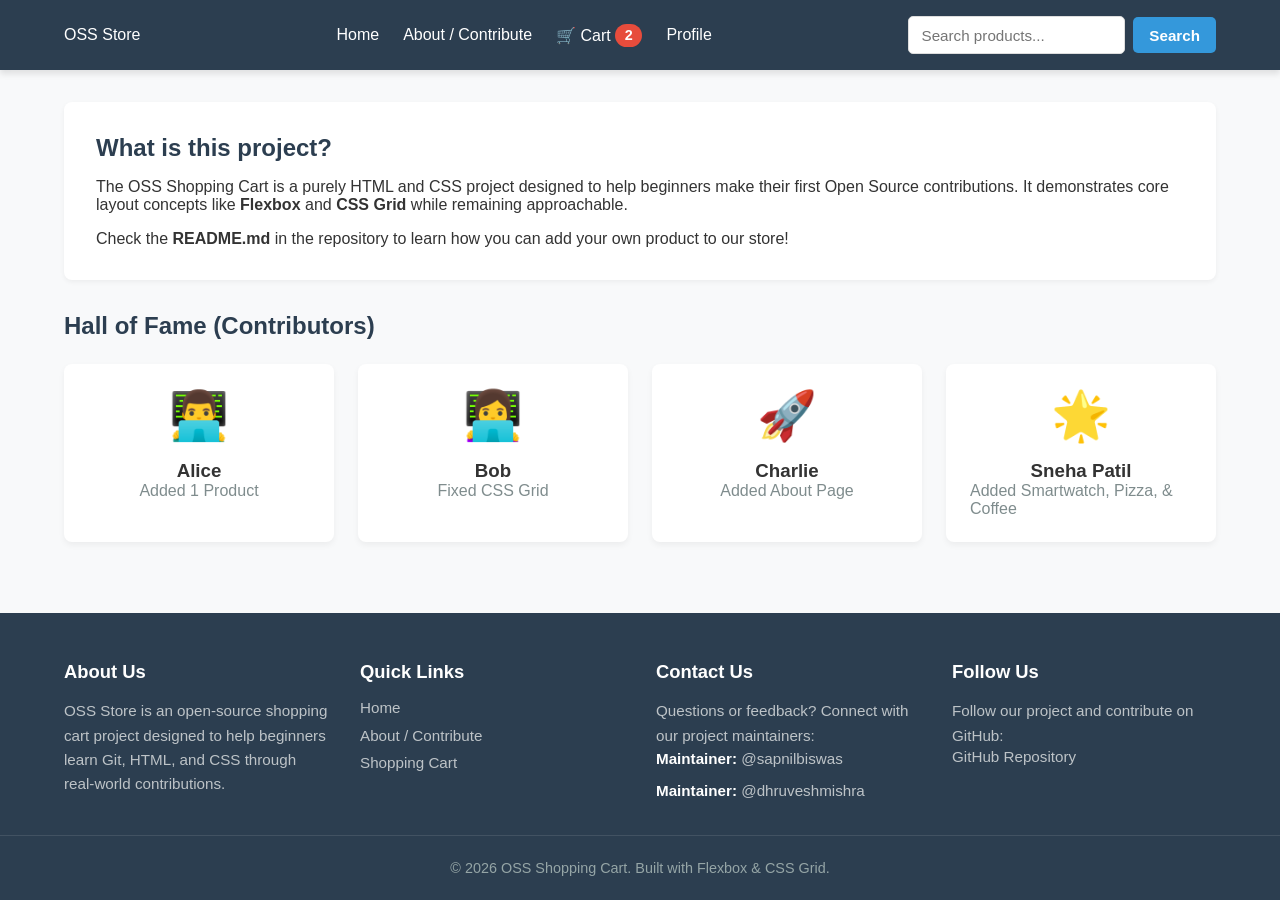
==== commit 36a85e58: "feat: add more products to catalog and update contributor hall of fame (#4)" ====
--- a/src/about.html
+++ b/src/about.html
@@ -77,6 +77,11 @@
             </div>
 
             <!-- NEW CONTRIBUTORS: Add your contributor card here! -->
+            <div class="contributor-card">
+              <div class="avatar">🌟</div>
+              <h3>Sneha Patil</h3>
+              <p style="color: #7f8c8d">Added Smartwatch, Pizza, &amp; Coffee</p>
+            </div>
           </div>
         </section>
       </div>
--- a/src/style.css
+++ b/src/style.css
@@ -24,6 +24,7 @@
   background-color: #2c3e50;
   padding: 1rem 5%;
   color: white;
+  box-shadow: 0 4px 6px rgba(0, 0, 0, 0.1);
 }
 
 /* Logo */
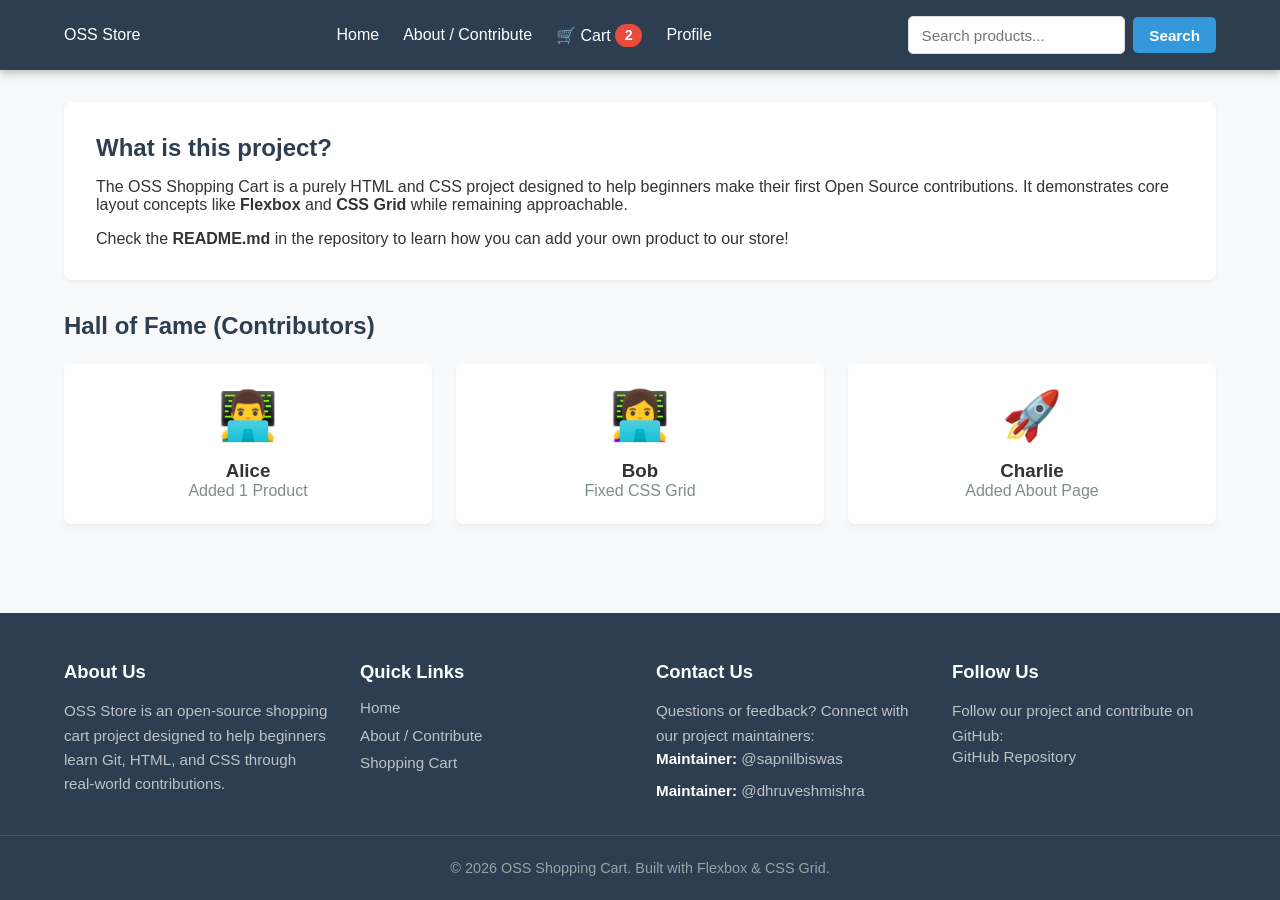
==== commit 18885ff3: "Revert "feat: add more products to catalog and update contributor hall of fam…" This reverts commit " ====
--- a/src/about.html
+++ b/src/about.html
@@ -77,11 +77,6 @@
             </div>
 
             <!-- NEW CONTRIBUTORS: Add your contributor card here! -->
-            <div class="contributor-card">
-              <div class="avatar">🌟</div>
-              <h3>Sneha Patil</h3>
-              <p style="color: #7f8c8d">Added Smartwatch, Pizza, &amp; Coffee</p>
-            </div>
           </div>
         </section>
       </div>
--- a/src/style.css
+++ b/src/style.css
@@ -16,6 +16,8 @@
 
 /* Navigation (Flexbox) */
 nav {
+  position: relative;
+  z-index: 100;
   display: flex;
   justify-content: space-between;
   align-items: center;
@@ -24,7 +26,7 @@
   background-color: #2c3e50;
   padding: 1rem 5%;
   color: white;
-  box-shadow: 0 4px 6px rgba(0, 0, 0, 0.1);
+  box-shadow: 0 4px 8px rgba(0, 0, 0, 0.22);
 }
 
 /* Logo */
@@ -286,6 +288,31 @@
 
 .checkout-btn:hover {
   background-color: #27ae60;
+}
+
+.continue-shopping-btn {
+  display: block;
+  text-align: center;
+  text-decoration: none;
+  background-color: transparent;
+  color: #3498db;
+  border: 2px solid #3498db;
+  padding: 0.85rem 1rem;
+  border-radius: 4px;
+  font-size: 1rem;
+  font-weight: bold;
+  cursor: pointer;
+  transition: 0.2s;
+}
+
+.continue-shopping-btn:hover {
+  background-color: #3498db;
+  color: white;
+}
+
+.continue-shopping-btn:focus-visible {
+  outline: 2px solid #2980b9;
+  outline-offset: 2px;
 }
 
 /* About Page (Grid + Flexbox) */
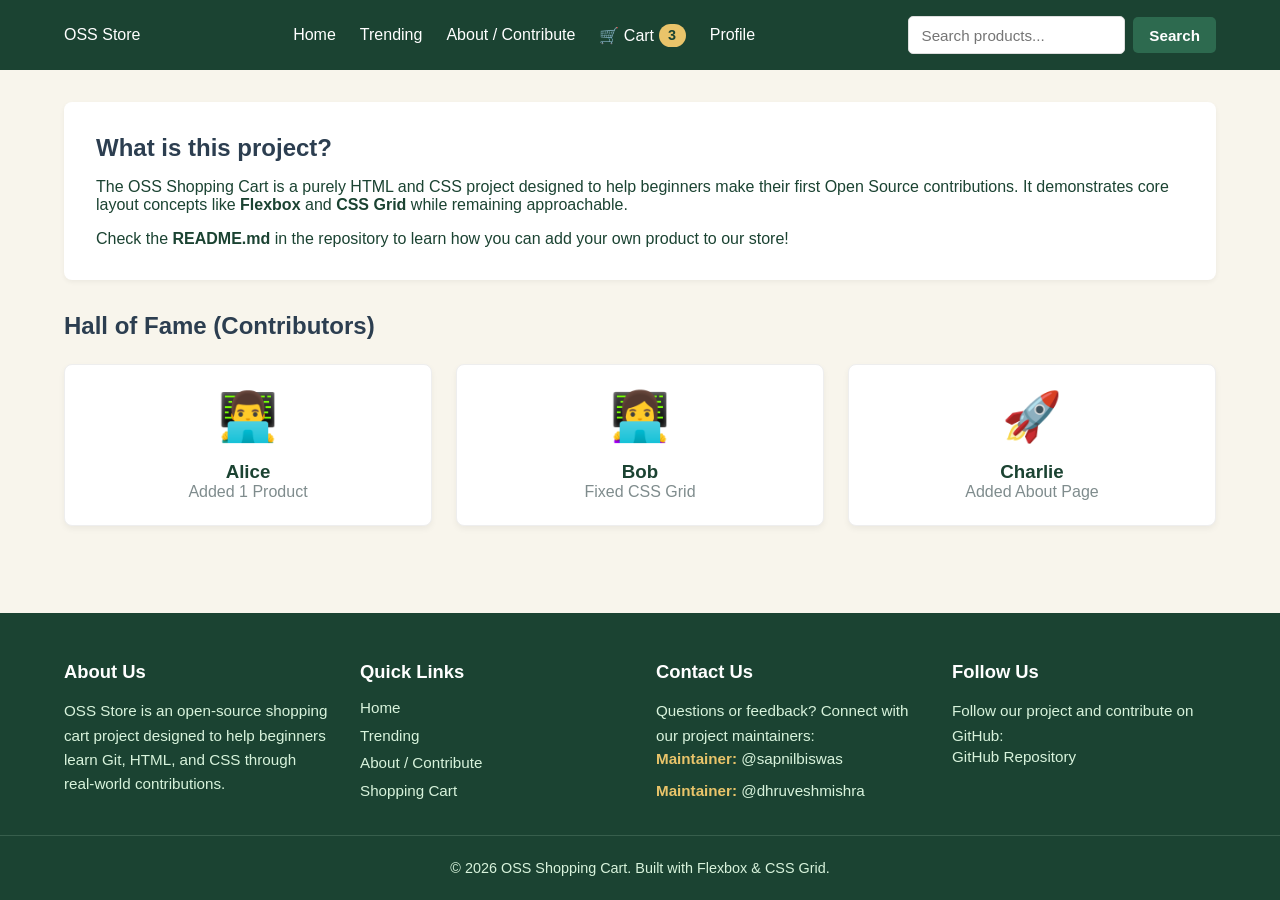
==== commit d4b32edf: "Merge 7d555cbca50fc17a5747ae2f8e159a9745b70860 into 4f8904e6983792c35757b91afecd4b9b344092ab" ====
--- a/src/about.html
+++ b/src/about.html
@@ -13,8 +13,9 @@
 
       <div class="nav-links">
         <a href="index.html">Home</a>
+        <a href="trending.html">Trending</a>
         <a href="about.html">About / Contribute</a>
-        <a href="cart.html" class="cart-link"> 🛒 Cart <span class="cart-badge">2</span> </a>
+        <a href="cart.html" class="cart-link"> 🛒 Cart <span class="cart-badge">3</span> </a>
         <a href="profile.html">Profile</a>
       </div>
 
@@ -98,6 +99,7 @@
           <h3>Quick Links</h3>
           <ul class="footer-links">
             <li><a href="index.html">Home</a></li>
+            <li><a href="trending.html">Trending</a></li>
             <li><a href="about.html">About / Contribute</a></li>
             <li><a href="cart.html">Shopping Cart</a></li>
           </ul>
@@ -137,4 +139,4 @@
       </div>
     </footer>
   </body>
-</html>
+</html>
--- a/src/style.css
+++ b/src/style.css
@@ -5,10 +5,22 @@
   padding: 0;
 }
 
+/* Global Theme Variables */
+:root {
+  --color-primary: #1b4332;
+  --color-secondary: #2d6a4f;
+  --color-mint: #d8f3dc;
+  --color-cream: #f8f5ec;
+  --color-gold: #e9c46a;
+  --color-text-primary: #1b4332;
+  --color-text-secondary: #52665a;
+  --color-white: #ffffff;
+}
+
 body {
-  font-family: "Segoe UI", sans-serif;
-  background-color: #f8f9fa;
-  color: #333;
+  font-family: "Inter", sans-serif;
+  background-color: var(--color-cream);
+  color: var(--color-text-primary);
   display: flex;
   flex-direction: column;
   min-height: 100vh;
@@ -16,22 +28,19 @@
 
 /* Navigation (Flexbox) */
 nav {
-  position: relative;
-  z-index: 100;
   display: flex;
   justify-content: space-between;
   align-items: center;
   flex-wrap: wrap;
   gap: 1rem;
-  background-color: #2c3e50;
+  background-color: var(--color-primary);
   padding: 1rem 5%;
-  color: white;
-  box-shadow: 0 4px 8px rgba(0, 0, 0, 0.22);
+  color: var(--color-white);
 }
 
 /* Logo */
 .logo {
-  color: white;
+  color: var(--color-white);
   text-decoration: none;
 }
 
@@ -43,19 +52,20 @@
 }
 
 .nav-links a {
-  color: white;
+  color: var(--color-white);
   text-decoration: none;
   font-weight: 500;
   transition: color 0.3s;
 }
 
 .nav-links a:hover {
-  color: #3498db;
+  color: var(--color-gold);
 }
 
 /* Cart Badge */
 .cart-badge {
-  background-color: #e74c3c;
+  background-color: var(--color-gold);
+  color: var(--color-primary);
   padding: 0.2rem 0.6rem;
   border-radius: 12px;
   font-size: 0.9rem;
@@ -76,26 +86,35 @@
   outline: none;
   font-size: 0.95rem;
   min-width: 180px;
+  background-color: var(--color-white);
+  color: var(--color-text-primary);
 }
 
 .search-form input:focus {
-  border-color: #3498db;
+  border-color: var(--color-secondary);
+  box-shadow: 0 0 0 2px rgba(45, 106, 79, 0.2);
 }
 
 .search-form button {
   padding: 0.6rem 1rem;
-  background-color: #3498db;
-  color: white;
+  background-color: var(--color-secondary);
+  color: var(--color-white);
   border: none;
   border-radius: 5px;
   cursor: pointer;
   font-size: 0.95rem;
   font-weight: bold;
-  transition: background-color 0.2s;
+  transition:
+    background-color 0.2s,
+    transform 0.1s ease;
 }
 
 .search-form button:hover {
-  background-color: #2980b9;
+  background-color: var(--color-primary);
+}
+
+.search-form button:active {
+  transform: scale(0.97);
 }
 
 /* Main Content */
@@ -111,21 +130,24 @@
   align-items: center;
   justify-content: center;
   text-align: center;
-  background-color: #3498db;
-  color: white;
+  background: linear-gradient(135deg, var(--color-primary), var(--color-secondary));
+  color: var(--color-white);
   padding: 3rem 2rem;
   border-radius: 10px;
   margin-bottom: 2rem;
+  box-shadow: 0 4px 15px rgba(27, 67, 50, 0.15);
 }
 
 .hero h2 {
   font-size: 2.5rem;
   margin-bottom: 1rem;
+  color: var(--color-white);
 }
 
 .hero p {
   font-size: 1.2rem;
   max-width: 600px;
+  color: var(--color-mint);
 }
 
 /* Categories (Grid) */
@@ -141,14 +163,25 @@
 }
 
 .category-card {
-  background: white;
+  background: var(--color-white);
   padding: 1.5rem;
   text-align: center;
   border-radius: 8px;
   box-shadow: 0 2px 5px rgba(0, 0, 0, 0.05);
   font-weight: bold;
-  color: #2c3e50;
+  color: var(--color-text-primary);
   border: 1px solid #e1e8ed;
+  transition:
+    transform 0.2s ease,
+    box-shadow 0.2s ease,
+    border-color 0.2s ease;
+  cursor: pointer;
+}
+
+.category-card:hover {
+  transform: translateY(-4px);
+  box-shadow: 0 6px 16px rgba(0, 0, 0, 0.1);
+  border-color: var(--color-secondary);
 }
 
 /* Products (Grid) */
@@ -166,19 +199,23 @@
 }
 
 .product-card {
-  display: flex;
-  flex-direction: column;
-  background: #fff;
+  position: relative;
+  display: flex;
+  flex-direction: column;
+  background: var(--color-white);
   border-radius: 8px;
   padding: 1.5rem;
   text-align: center;
-  box-shadow: 0 4px 6px rgba(0, 0, 0, 0.1);
-  transition: transform 0.2s;
+  box-shadow: 0 4px 6px rgba(0, 0, 0, 0.08);
+  transition:
+    transform 0.2s ease,
+    box-shadow 0.2s ease;
   border: 1px solid #eee;
 }
 
 .product-card:hover {
   transform: translateY(-5px);
+  box-shadow: 0 8px 18px rgba(27, 67, 50, 0.12);
 }
 
 .product-image {
@@ -188,11 +225,11 @@
 
 .product-card h3 {
   margin-bottom: 0.5rem;
-  color: #2c3e50;
+  color: var(--color-text-primary);
 }
 
 .price {
-  color: #e74c3c;
+  color: var(--color-secondary);
   font-weight: bold;
   font-size: 1.2rem;
   margin-bottom: 1rem;
@@ -200,19 +237,27 @@
 }
 
 .add-to-cart {
-  background-color: #3498db;
-  color: white;
+  background-color: var(--color-secondary);
+  color: var(--color-white);
   border: none;
   padding: 0.7rem 1rem;
   border-radius: 4px;
   cursor: pointer;
   font-size: 1rem;
   font-weight: bold;
-  transition: 0.2s;
+  transition:
+    background-color 0.2s ease,
+    transform 0.1s ease,
+    box-shadow 0.2s ease;
 }
 
 .add-to-cart:hover {
-  background-color: #2980b9;
+  background-color: var(--color-primary);
+  box-shadow: 0 4px 8px rgba(27, 67, 50, 0.3);
+}
+
+.add-to-cart:active {
+  transform: scale(0.97);
 }
 
 /* Dedicated Cart Page Layout (Grid & Flexbox) */
@@ -232,7 +277,7 @@
   display: flex;
   align-items: center;
   justify-content: space-between;
-  background: white;
+  background: var(--color-white);
   padding: 1rem;
   border-radius: 8px;
   box-shadow: 0 2px 4px rgba(0, 0, 0, 0.05);
@@ -249,10 +294,10 @@
 }
 
 .cart-summary {
-  background: white;
+  background: var(--color-white);
   padding: 1.5rem;
   border-radius: 8px;
-  box-shadow: 0 4px 6px rgba(0, 0, 0, 0.1);
+  box-shadow: 0 4px 6px rgba(0, 0, 0, 0.08);
   height: fit-content;
   display: flex;
   flex-direction: column;
@@ -264,6 +309,7 @@
   justify-content: space-between;
   border-bottom: 1px solid #eee;
   padding-bottom: 0.5rem;
+  color: var(--color-text-secondary);
 }
 
 .summary-total {
@@ -272,22 +318,31 @@
   font-size: 1.3rem;
   font-weight: bold;
   margin-top: 0.5rem;
+  color: var(--color-text-primary);
 }
 
 .checkout-btn {
-  background-color: #2ecc71;
-  color: white;
+  background-color: var(--color-secondary);
+  color: var(--color-white);
   border: none;
   padding: 1rem;
   border-radius: 4px;
   font-size: 1.1rem;
   font-weight: bold;
   cursor: pointer;
-  transition: 0.2s;
+  transition:
+    background-color 0.2s ease,
+    transform 0.1s ease,
+    box-shadow 0.2s ease;
 }
 
 .checkout-btn:hover {
-  background-color: #27ae60;
+  background-color: var(--color-primary);
+  box-shadow: 0 4px 10px rgba(27, 67, 50, 0.3);
+}
+
+.checkout-btn:active {
+  transform: scale(0.98);
 }
 
 .continue-shopping-btn {
@@ -295,23 +350,32 @@
   text-align: center;
   text-decoration: none;
   background-color: transparent;
-  color: #3498db;
-  border: 2px solid #3498db;
+  color: var(--color-secondary);
+  border: 2px solid var(--color-secondary);
   padding: 0.85rem 1rem;
   border-radius: 4px;
   font-size: 1rem;
   font-weight: bold;
   cursor: pointer;
-  transition: 0.2s;
+  transition:
+    background-color 0.2s ease,
+    color 0.2s ease,
+    transform 0.1s ease,
+    box-shadow 0.2s ease;
 }
 
 .continue-shopping-btn:hover {
-  background-color: #3498db;
-  color: white;
+  background-color: var(--color-secondary);
+  color: var(--color-white);
+  box-shadow: 0 4px 10px rgba(45, 106, 79, 0.25);
+}
+
+.continue-shopping-btn:active {
+  transform: scale(0.98);
 }
 
 .continue-shopping-btn:focus-visible {
-  outline: 2px solid #2980b9;
+  outline: 2px solid var(--color-gold);
   outline-offset: 2px;
 }
 
@@ -332,10 +396,19 @@
   display: flex;
   flex-direction: column;
   align-items: center;
-  background: white;
+  background: var(--color-white);
   padding: 1.5rem;
   border-radius: 8px;
   box-shadow: 0 3px 6px rgba(0, 0, 0, 0.05);
+  transition:
+    transform 0.2s ease,
+    box-shadow 0.2s ease;
+  border: 1px solid #eee;
+}
+
+.contributor-card:hover {
+  transform: translateY(-4px);
+  box-shadow: 0 6px 16px rgba(0, 0, 0, 0.1);
 }
 
 .avatar {
@@ -355,10 +428,10 @@
   display: flex;
   flex-direction: column;
   align-items: center;
-  background: white;
+  background: var(--color-white);
   border-radius: 8px;
   padding: 2.5rem 2rem;
-  box-shadow: 0 4px 6px rgba(0, 0, 0, 0.1);
+  box-shadow: 0 4px 6px rgba(0, 0, 0, 0.08);
   border: 1px solid #eee;
   max-width: 460px;
   width: 100%;
@@ -372,20 +445,20 @@
   align-items: center;
   justify-content: center;
   font-size: 3.5rem;
-  background-color: #f0f4f8;
+  background-color: var(--color-mint);
   border-radius: 50%;
-  border: 3px solid #3498db;
+  border: 3px solid var(--color-secondary);
   margin-bottom: 1rem;
 }
 
 .profile-card h2 {
-  color: #2c3e50;
+  color: var(--color-text-primary);
   font-size: 1.8rem;
   margin-bottom: 0.3rem;
 }
 
 .profile-email {
-  color: #7f8c8d;
+  color: var(--color-text-secondary);
   font-size: 1rem;
   margin-bottom: 1.5rem;
 }
@@ -397,7 +470,7 @@
   width: 100%;
   margin-bottom: 2rem;
   padding: 1.2rem;
-  background-color: #f8f9fa;
+  background-color: var(--color-cream);
   border-radius: 6px;
   border: 1px solid #e1e8ed;
 }
@@ -412,7 +485,7 @@
 
 .info-label {
   font-size: 0.8rem;
-  color: #7f8c8d;
+  color: var(--color-text-secondary);
   text-transform: uppercase;
   letter-spacing: 0.5px;
   font-weight: 600;
@@ -420,32 +493,40 @@
 
 .info-value {
   font-size: 0.95rem;
-  color: #2c3e50;
+  color: var(--color-text-primary);
   font-weight: 600;
 }
 
 .edit-profile-btn {
-  background-color: #3498db;
-  color: white;
+  background-color: var(--color-secondary);
+  color: var(--color-white);
   border: none;
   padding: 0.8rem 1.8rem;
   border-radius: 4px;
   cursor: pointer;
   font-size: 1rem;
   font-weight: bold;
-  transition: 0.2s;
+  transition:
+    background-color 0.2s ease,
+    transform 0.1s ease,
+    box-shadow 0.2s ease;
   width: 100%;
 }
 
 .edit-profile-btn:hover {
-  background-color: #2980b9;
+  background-color: var(--color-primary);
+  box-shadow: 0 4px 8px rgba(27, 67, 50, 0.3);
+}
+
+.edit-profile-btn:active {
+  transform: scale(0.98);
 }
 
 /* Footer (CSS Grid & Flexbox) */
 footer {
   margin-top: auto;
-  background-color: #2c3e50;
-  color: #bdc3c7;
+  background-color: var(--color-primary);
+  color: var(--color-mint);
   display: flex;
   flex-direction: column;
 }
@@ -459,7 +540,7 @@
 }
 
 .footer-col h3 {
-  color: #ffffff;
+  color: var(--color-white);
   font-size: 1.15rem;
   margin-bottom: 1rem;
 }
@@ -467,7 +548,7 @@
 .footer-col p {
   font-size: 0.95rem;
   line-height: 1.6;
-  color: #bdc3c7;
+  color: var(--color-mint);
 }
 
 .footer-links,
@@ -481,7 +562,7 @@
 }
 
 .footer-links a {
-  color: #bdc3c7;
+  color: var(--color-mint);
   text-decoration: none;
   font-size: 0.95rem;
   transition:
@@ -491,27 +572,27 @@
 }
 
 .footer-links a:hover {
-  color: #3498db;
+  color: var(--color-gold);
   padding-left: 4px;
 }
 
 .footer-contact-list li {
   font-size: 0.95rem;
-  color: #bdc3c7;
+  color: var(--color-mint);
   line-height: 1.5;
 }
 
 .footer-contact-list li span {
-  color: #ffffff;
+  color: var(--color-gold);
   font-weight: 600;
 }
 
 .footer-bottom {
-  border-top: 1px solid rgba(255, 255, 255, 0.1);
+  border-top: 1px solid rgba(216, 243, 220, 0.15);
   padding: 1.5rem 5%;
   text-align: center;
   font-size: 0.9rem;
-  color: #95a5a6;
+  color: var(--color-mint);
 }
 
 /* Responsive Navigation & Tablet Screens */
